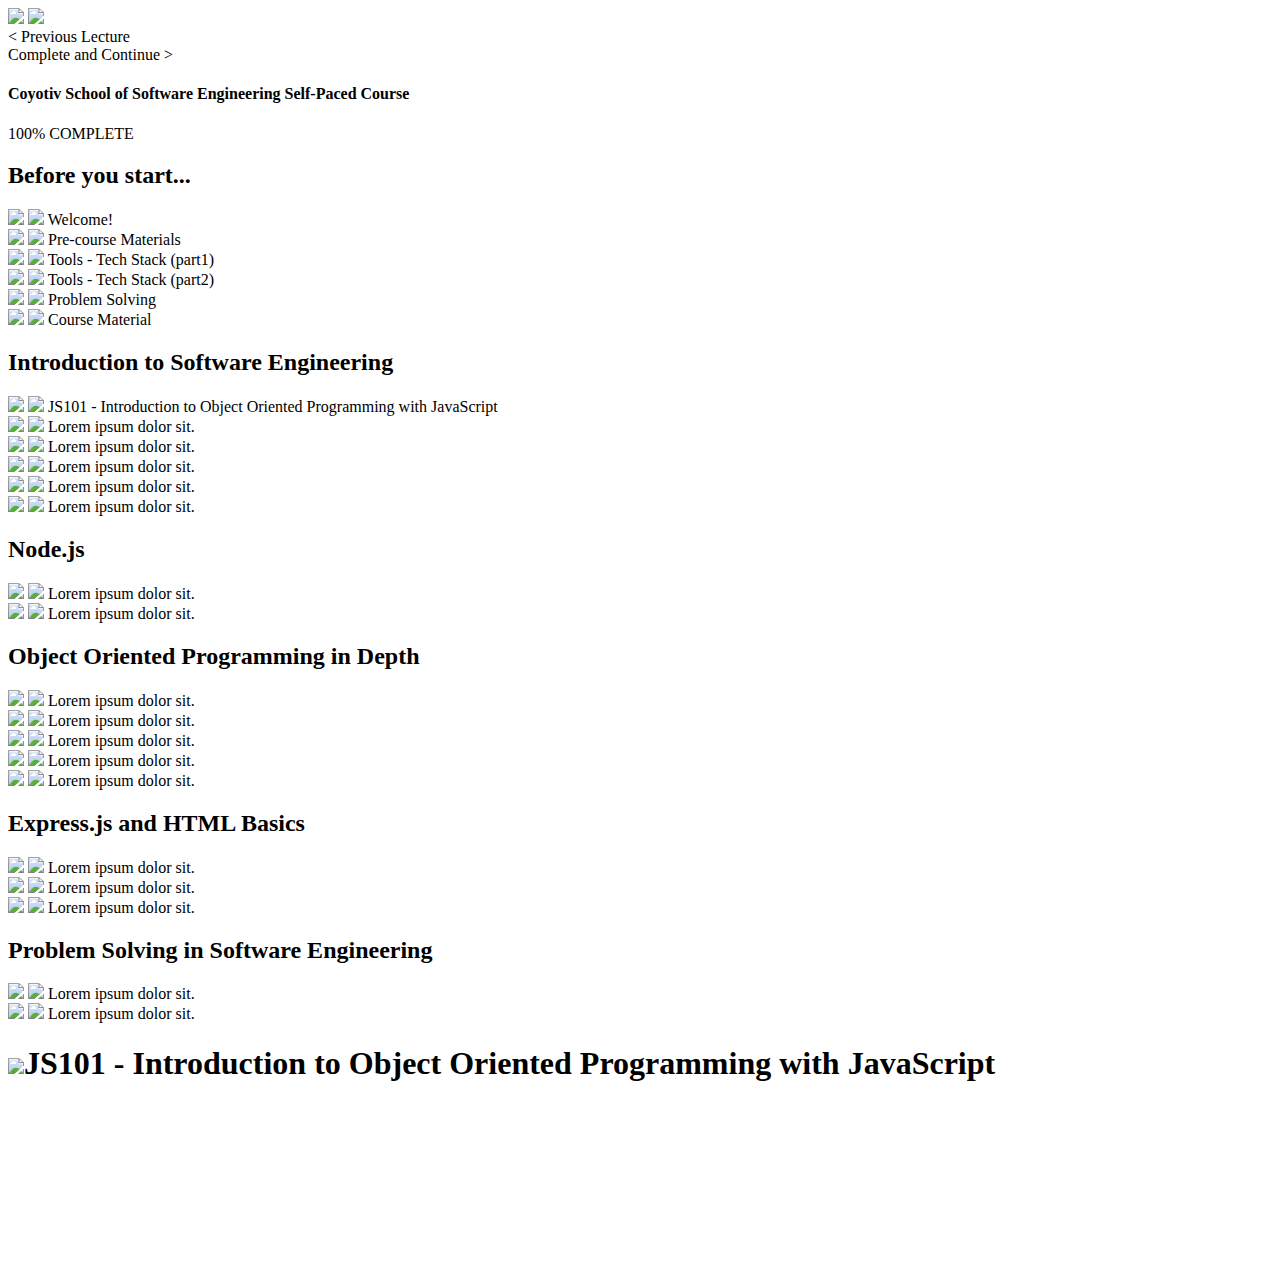
==== html/index.html @ 6d0221e4 "Created folders" ====
<!DOCTYPE html>
<html lang="en">
<head>
    <meta charset="UTF-8">
    <meta http-equiv="X-UA-Compatible" content="IE=edge">
    <meta name="viewport" content="width=device-width, initial-scale=1.0">
    <title>school.coyotiv.com</title>
    <link rel="stylesheet" href="styles.css">
    <link rel="preconnect" href="https://fonts.googleapis.com">
    <link rel="preconnect" href="https://fonts.gstatic.com" crossorigin>
    <link href="https://fonts.googleapis.com/css2?family=Roboto:wght@100&display=swap" rel="stylesheet">
    <script src="script.js" defer></script>
</head>
<body>
    <section class="top-bar">
        <div class="top-left">
            <img src="home.svg" class="top-left-btn">
            <img src="settings.svg" class="top-left-btn">
        </div>
        <div class="top-right">
            <div class="top-right-btn">
                <span id="arrow"><</span> Previous Lecture
            </div>
            <div class="top-right-btn">
                Complete and Continue  <span id="arrow">></span>  
            </div>
        </div>
    </section>
    <section class="video-section">
        <section class="video-section-left">
            <div class="completion">
                <h4 id="completion-header">Coyotiv School of Software Engineering Self-Paced Course</h4>
                <div class="completion-bar"></div>
                <div class="progress"><span class="percent">100%</span> COMPLETE</div>
            </div>
        
            <div class="lectures">
                   <h2 class="lecture-headings">Before you start...</h2>                                 
                        <div class="lecture">
                            <img id="done" src="done.svg"/> <img id="bars" src="bars.svg"/>  Welcome!
                        </div>
                        <div class="lecture">
                            <img id="done" src="done.svg"/> <img id="bars" src="bars.svg"/> Pre-course Materials
                        </div>
                        <div class="lecture">
                            <img id="done" src="done.svg"/> <img id="bars" src="bars.svg"/>  Tools - Tech Stack (part1)
                        </div>
                        <div class="lecture">
                            <img id="done" src="done.svg"/> <img id="bars" src="bars.svg"/>  Tools - Tech Stack (part2)
                        </div>
                        <div class="lecture">
                            <img id="done" src="done.svg"/> <img id="bars" src="bars.svg"/>  Problem Solving
                        </div>
                        <div class="lecture">
                            <img id="done" src="done.svg"/> <img id="bars" src="bars.svg"/>  Course Material
                        </div>
                    
                    <h2 class="lecture-headings">Introduction to Software Engineering</h2>   
                        <div class="lecture">
                            <img id="done" src="done.svg"/> <img id="bars" src="play.svg"/>  JS101 - Introduction to Object Oriented Programming with JavaScript
                        </div>
                        <div class="lecture">
                            <img id="done" src="done.svg"/> <img id="bars" src="play.svg"/> Lorem ipsum dolor sit.
                        </div>
                        <div class="lecture">
                            <img id="done" src="done.svg"/> <img id="bars" src="play.svg"/>  Lorem ipsum dolor sit.
                        </div>
                        <div class="lecture">
                            <img id="done" src="done.svg"/> <img id="bars" src="play.svg"/> Lorem ipsum dolor sit.
                        </div>
                        <div class="lecture">
                            <img id="done" src="done.svg"/> <img id="bars" src="play.svg"/>  Lorem ipsum dolor sit.
                        </div>
                        <div class="lecture">
                            <img id="done" src="done.svg"/> <img id="bars" src="play.svg"/>  Lorem ipsum dolor sit.
                        </div>
                        <h2 class="lecture-headings">Node.js</h2> 
                        <div class="lecture">
                            <img id="done" src="done.svg"/> <img id="bars" src="play.svg"/>  Lorem ipsum dolor sit.
                        </div>
                        <div class="lecture">
                            <img id="done" src="done.svg"/> <img id="bars" src="play.svg"/>  Lorem ipsum dolor sit.
                        </div>
                    <h2 class="lecture-headings">Object Oriented Programming in Depth</h2> 
                        <div class="lecture">
                            <img id="done" src="done.svg"/> <img id="bars" src="play.svg"/>  Lorem ipsum dolor sit.
                        </div>
                        <div class="lecture">
                            <img id="done" src="done.svg"/> <img id="bars" src="play.svg"/> Lorem ipsum dolor sit.
                        </div>
                        <div class="lecture">
                            <img id="done" src="done.svg"/> <img id="bars" src="play.svg"/>  Lorem ipsum dolor sit.
                        </div>
                        <div class="lecture">
                            <img id="done" src="done.svg"/> <img id="bars" src="play.svg"/> Lorem ipsum dolor sit.
                        </div>
                        <div class="lecture">
                            <img id="done" src="done.svg"/> <img id="bars" src="play.svg"/>  Lorem ipsum dolor sit.
                        </div>
                    <h2 class="lecture-headings">Express.js and HTML Basics</h2> 
                        <div class="lecture">
                            <img id="done" src="done.svg"/> <img id="bars" src="play.svg"/>  Lorem ipsum dolor sit.
                        </div>
                        <div class="lecture">
                            <img id="done" src="done.svg"/> <img id="bars" src="play.svg"/>  Lorem ipsum dolor sit.
                        </div>
                        <div class="lecture">
                            <img id="done" src="done.svg"/> <img id="bars" src="play.svg"/>  Lorem ipsum dolor sit.
                        </div>
                    <h2 class="lecture-headings">Problem Solving in Software Engineering</h2> 
                        <div class="lecture">
                            <img id="done" src="done.svg"/> <img id="bars" src="play.svg"/>  Lorem ipsum dolor sit.
                        </div>
                        <div class="lecture">
                            <img id="done" src="done.svg"/> <img id="bars" src="play.svg"/> Lorem ipsum dolor sit.
                        </div>
                       
            </div>
        </section>
        <section class="video-section-right">
            <h1 id="lecture-header"><img id="play" src="play.svg"/>JS101 - Introduction to Object Oriented Programming with JavaScript</h1>
            <iframe class="video" src="https://www.youtube-nocookie.com/embed/zAQPxkd7OLk" title="YouTube video player" frameborder="0" allow="accelerometer; autoplay; clipboard-write; encrypted-media; gyroscope; picture-in-picture" allowfullscreen></iframe>
        </section>
            
    </section>
    </body>
</html>
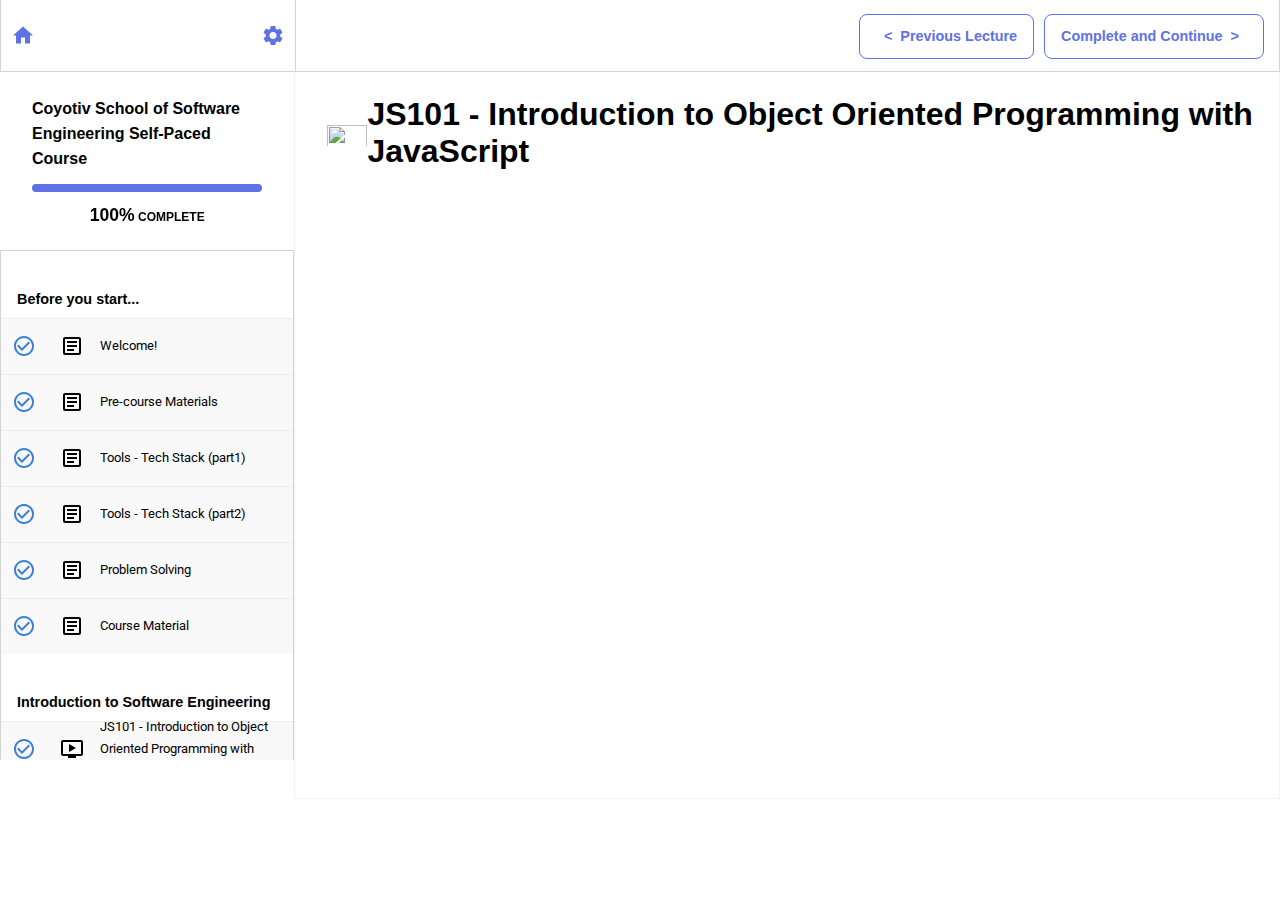
==== commit 2096763f: "Update index.html" ====
--- a/html/index.html
+++ b/html/index.html
@@ -5,7 +5,7 @@
     <meta http-equiv="X-UA-Compatible" content="IE=edge">
     <meta name="viewport" content="width=device-width, initial-scale=1.0">
     <title>school.coyotiv.com</title>
-    <link rel="stylesheet" href="styles.css">
+    <link rel="stylesheet" href="../css/styles.css">
     <link rel="preconnect" href="https://fonts.googleapis.com">
     <link rel="preconnect" href="https://fonts.gstatic.com" crossorigin>
     <link href="https://fonts.googleapis.com/css2?family=Roboto:wght@100&display=swap" rel="stylesheet">
@@ -14,8 +14,8 @@
 <body>
     <section class="top-bar">
         <div class="top-left">
-            <img src="home.svg" class="top-left-btn">
-            <img src="settings.svg" class="top-left-btn">
+            <img src="../images/home.svg" class="top-left-btn">
+            <img src="../images/settings.svg" class="top-left-btn">
         </div>
         <div class="top-right">
             <div class="top-right-btn">
@@ -37,82 +37,82 @@
             <div class="lectures">
                    <h2 class="lecture-headings">Before you start...</h2>                                 
                         <div class="lecture">
-                            <img id="done" src="done.svg"/> <img id="bars" src="bars.svg"/>  Welcome!
+                            <img id="done" src="../images/done.svg"/> <img id="bars" src="../images/bars.svg"/>  Welcome!
                         </div>
                         <div class="lecture">
-                            <img id="done" src="done.svg"/> <img id="bars" src="bars.svg"/> Pre-course Materials
+                            <img id="done" src="../images/done.svg"/> <img id="bars" src="../images/bars.svg"/> Pre-course Materials
                         </div>
                         <div class="lecture">
-                            <img id="done" src="done.svg"/> <img id="bars" src="bars.svg"/>  Tools - Tech Stack (part1)
+                            <img id="done" src="../images/done.svg"/> <img id="bars" src="../images/bars.svg"/>  Tools - Tech Stack (part1)
                         </div>
                         <div class="lecture">
-                            <img id="done" src="done.svg"/> <img id="bars" src="bars.svg"/>  Tools - Tech Stack (part2)
+                            <img id="done" src="../images/done.svg"/> <img id="bars" src="../images/bars.svg"/>  Tools - Tech Stack (part2)
                         </div>
                         <div class="lecture">
-                            <img id="done" src="done.svg"/> <img id="bars" src="bars.svg"/>  Problem Solving
+                            <img id="done" src="../images/done.svg"/> <img id="bars" src="../images/bars.svg"/>  Problem Solving
                         </div>
                         <div class="lecture">
-                            <img id="done" src="done.svg"/> <img id="bars" src="bars.svg"/>  Course Material
+                            <img id="done" src="../images/done.svg"/> <img id="bars" src="../images/bars.svg"/>  Course Material
                         </div>
                     
                     <h2 class="lecture-headings">Introduction to Software Engineering</h2>   
                         <div class="lecture">
-                            <img id="done" src="done.svg"/> <img id="bars" src="play.svg"/>  JS101 - Introduction to Object Oriented Programming with JavaScript
+                            <img id="done" src="../images/done.svg"/> <img id="bars" src="../images/play.svg"/>  JS101 - Introduction to Object Oriented Programming with JavaScript
                         </div>
                         <div class="lecture">
-                            <img id="done" src="done.svg"/> <img id="bars" src="play.svg"/> Lorem ipsum dolor sit.
+                            <img id="done" src="../images/done.svg"/> <img id="bars" src="../images/play.svg"/> Lorem ipsum dolor sit.
                         </div>
                         <div class="lecture">
-                            <img id="done" src="done.svg"/> <img id="bars" src="play.svg"/>  Lorem ipsum dolor sit.
+                            <img id="done" src="../images/done.svg"/> <img id="bars" src="../images/play.svg"/>  Lorem ipsum dolor sit.
                         </div>
                         <div class="lecture">
-                            <img id="done" src="done.svg"/> <img id="bars" src="play.svg"/> Lorem ipsum dolor sit.
+                            <img id="done" src="../images/done.svg"/> <img id="bars" src="../images/play.svg"/> Lorem ipsum dolor sit.
                         </div>
                         <div class="lecture">
-                            <img id="done" src="done.svg"/> <img id="bars" src="play.svg"/>  Lorem ipsum dolor sit.
+                            <img id="done" src="../images/done.svg"/> <img id="bars" src="../images/play.svg"/>  Lorem ipsum dolor sit.
                         </div>
                         <div class="lecture">
-                            <img id="done" src="done.svg"/> <img id="bars" src="play.svg"/>  Lorem ipsum dolor sit.
+                            <img id="done" src="../images/done.svg"/> <img id="bars" src="../images/play.svg"/>  Lorem ipsum dolor sit.
                         </div>
                         <h2 class="lecture-headings">Node.js</h2> 
                         <div class="lecture">
-                            <img id="done" src="done.svg"/> <img id="bars" src="play.svg"/>  Lorem ipsum dolor sit.
+                            <img id="done" src="../images/done.svg"/> <img id="bars" src="../images/play.svg"/>  Lorem ipsum dolor sit.
                         </div>
                         <div class="lecture">
-                            <img id="done" src="done.svg"/> <img id="bars" src="play.svg"/>  Lorem ipsum dolor sit.
+                            <img id="done" src="../images/done.svg"/> <img id="bars" src="../images/play.svg"/>  Lorem ipsum dolor sit.
                         </div>
                     <h2 class="lecture-headings">Object Oriented Programming in Depth</h2> 
                         <div class="lecture">
-                            <img id="done" src="done.svg"/> <img id="bars" src="play.svg"/>  Lorem ipsum dolor sit.
+                            <img id="done" src="../images/done.svg"/> <img id="bars" src="../images/play.svg"/>  Lorem ipsum dolor sit.
                         </div>
                         <div class="lecture">
-                            <img id="done" src="done.svg"/> <img id="bars" src="play.svg"/> Lorem ipsum dolor sit.
+                            <img id="done" src="../images/done.svg"/> <img id="bars" src="../images/play.svg"/> Lorem ipsum dolor sit.
                         </div>
                         <div class="lecture">
-                            <img id="done" src="done.svg"/> <img id="bars" src="play.svg"/>  Lorem ipsum dolor sit.
+                            <img id="done" src="../images/done.svg"/> <img id="bars" src="../images/play.svg"/>  Lorem ipsum dolor sit.
                         </div>
                         <div class="lecture">
-                            <img id="done" src="done.svg"/> <img id="bars" src="play.svg"/> Lorem ipsum dolor sit.
+                            <img id="done" src="../images/done.svg"/> <img id="bars" src="../images/play.svg"/> Lorem ipsum dolor sit.
                         </div>
                         <div class="lecture">
-                            <img id="done" src="done.svg"/> <img id="bars" src="play.svg"/>  Lorem ipsum dolor sit.
+                            <img id="done" src="../images/done.svg"/> <img id="bars" src="../images/play.svg"/>  Lorem ipsum dolor sit.
                         </div>
                     <h2 class="lecture-headings">Express.js and HTML Basics</h2> 
                         <div class="lecture">
-                            <img id="done" src="done.svg"/> <img id="bars" src="play.svg"/>  Lorem ipsum dolor sit.
+                            <img id="done" src="../images/done.svg"/> <img id="bars" src="../images/play.svg"/>  Lorem ipsum dolor sit.
                         </div>
                         <div class="lecture">
-                            <img id="done" src="done.svg"/> <img id="bars" src="play.svg"/>  Lorem ipsum dolor sit.
+                            <img id="done" src="../images/done.svg"/> <img id="bars" src="../images/play.svg"/>  Lorem ipsum dolor sit.
                         </div>
                         <div class="lecture">
-                            <img id="done" src="done.svg"/> <img id="bars" src="play.svg"/>  Lorem ipsum dolor sit.
+                            <img id="done" src="../images/done.svg"/> <img id="bars" src="../images/play.svg"/>  Lorem ipsum dolor sit.
                         </div>
                     <h2 class="lecture-headings">Problem Solving in Software Engineering</h2> 
                         <div class="lecture">
-                            <img id="done" src="done.svg"/> <img id="bars" src="play.svg"/>  Lorem ipsum dolor sit.
+                            <img id="done" src="../images/done.svg"/> <img id="bars" src="../images/play.svg"/>  Lorem ipsum dolor sit.
                         </div>
                         <div class="lecture">
-                            <img id="done" src="done.svg"/> <img id="bars" src="play.svg"/> Lorem ipsum dolor sit.
+                            <img id="done" src="../images/done.svg"/> <img id="bars" src="../images/play.svg"/> Lorem ipsum dolor sit.
                         </div>
                        
             </div>
--- a/css/styles.css
+++ b/css/styles.css
@@ -0,0 +1,170 @@
+*, *::before, *::after {
+    box-sizing: border-box;
+    margin:0;
+    font-family: Arial, Helvetica, sans-serif;
+}
+body{
+    overflow: auto;
+}
+
+.top-bar {
+    display:flex;
+    justify-content: space-between;
+    border: 1px lightgray solid;
+    border-top: none;
+    height: 4.5rem;
+}
+.top-right{
+    display: flex;
+    border-left: 1px lightgray solid;
+    width:77%;
+    justify-content: flex-end;
+    padding: 10px 5px 10px 5px;
+}
+
+.top-right-btn {
+    display: flex;
+    align-items: center;
+    color:#5E72E4;
+    font-weight: bold;
+    font-size: .9rem;
+    border: #5E72E4 solid 1px;
+    border-radius: 8px;
+    margin-right: 10px;
+    margin-top: 4px;
+    height: 2.8rem;
+    padding: 1rem 1rem;
+    cursor: pointer;
+    transition: background-color 200ms;
+}
+
+.top-right-btn:hover {
+    background-color: rgba(175, 205, 238, 0.7)
+}
+
+#arrow {
+    padding: .5rem;
+}
+
+.top-left {
+    display: flex;
+    justify-content: space-between;
+    width:23%
+}
+
+.top-left-btn {
+    width:1.5rem;
+    margin:10px;
+    cursor: pointer;
+}
+
+.video-section {
+    display:flex;
+    flex-direction: row;
+}
+
+.video-section-left {
+    display: block;
+    width:23%;
+    height: 43rem;
+    overflow-y: scroll ;
+}
+
+.completion {
+    margin: .5rem 1rem;
+    padding: 1rem;
+}
+
+#completion-header {
+    line-height: 25px;
+}
+
+.completion-bar {
+    background-color: #5E72E4;
+    height: 0.5rem;
+    width: 100%;
+    border-radius: 1000px;
+    margin-top: .8rem ;
+    margin-bottom: .5rem;
+}
+
+.progress {
+    font-size: 12px;
+    font-weight: 600;
+    text-align: center;
+    margin-top: 0.8rem;
+    position: sticky;
+    top: -1px;
+}
+
+.percent {
+    font-weight:bold;
+    font-size: 1.1rem;
+}
+
+.lectures{
+    border:lightgray 1px solid;
+}
+
+.lecture-headings {
+    margin-top:1.5rem;
+    padding: 1rem;
+    padding-bottom: .7rem;
+    font-weight: bold;
+    font-size: .9rem;
+}
+
+.lecture {
+    display: flex;
+    align-items: center;
+    font-family: Roboto;
+    font-size:13px;
+    height: 3.5rem;
+    background-color: rgba(206, 195, 201, 0.1);
+    border-top: rgba(217, 204, 211, 0.28) 1px solid;
+    padding: .2rem;
+    cursor:pointer;
+    line-height: 22px;
+    transition: background-color 100ms;
+}
+
+.lecture:hover {
+    background-color:white;
+}
+
+#done {
+    padding-right: .5rem;
+    margin-left: .5rem;
+}
+
+#bars {
+    padding: 1rem;
+}
+
+.video-section-right {
+    width:77%;
+    height: auto;
+    border: rgba(217, 204, 211, 0.28) 1px solid;
+    border-top: none;
+}
+
+#lecture-header {
+    display: flex;
+    align-items:center;
+    padding:1rem;
+    padding-top: 1rem;
+    margin-top: .5rem;
+    margin-left: 1rem;
+}
+
+#play {
+    width: 40px;
+    height: 25px;
+}
+
+.video {
+    width: 1150px;
+    height:600px;
+    padding: .8rem .8rem 1rem 2.5rem;
+    margin-top: .5rem;
+}
